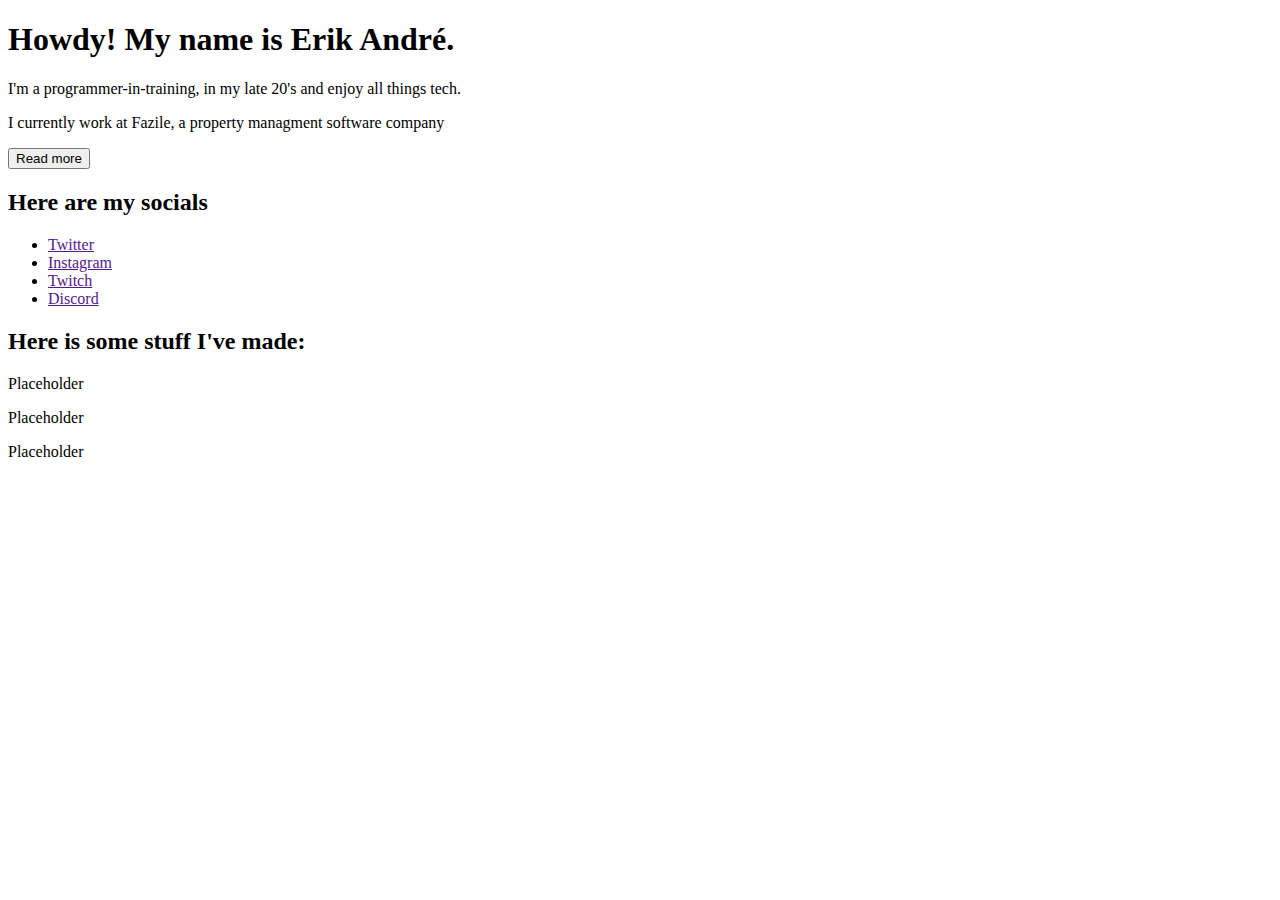
==== index.html @ 4e8978f7 "add initial HTML content" ====
<!DOCTYPE html>
<html lang="en">
<head>
    <meta charset="UTF-8">
    <meta name="viewport" content="width=device-width, initial-scale=1.0">
    <link rel="stylesheet" href="styles.css">
    <link rel="script" href="script.js">
    <title>Document</title>
</head>
<body>
    <div class="intro">
        <h1>
            Howdy! My name is Erik André.
        </h1>
        <p>I'm a programmer-in-training, in my late 20's and enjoy all things tech.</p>
        <p>I currently work at Fazile, a property managment software company</p>
        <button>Read more</button>
    </div>
    <div class="socials">
        <h2>Here are my socials</h2>
        <ul>
            <li><a href="">Twitter</a></li>
            <li><a href="">Instagram</a></li>
            <li><a href="">Twitch</a></li>
            <li><a href="">Discord</a></li>
        </ul>
    </div>
    <div class="portfolio">
        <h2>Here is some stuff I've made:</h2>
        <div class="djponi">
            <p>Placeholder</p>
        </div>
        <div class="bigdaddykarsten">
            <p>Placeholder</p>
        </div>
        <div class="dotnetklubben">
            <p>Placeholder</p>
        </div>
    </div>
</body>
</html>
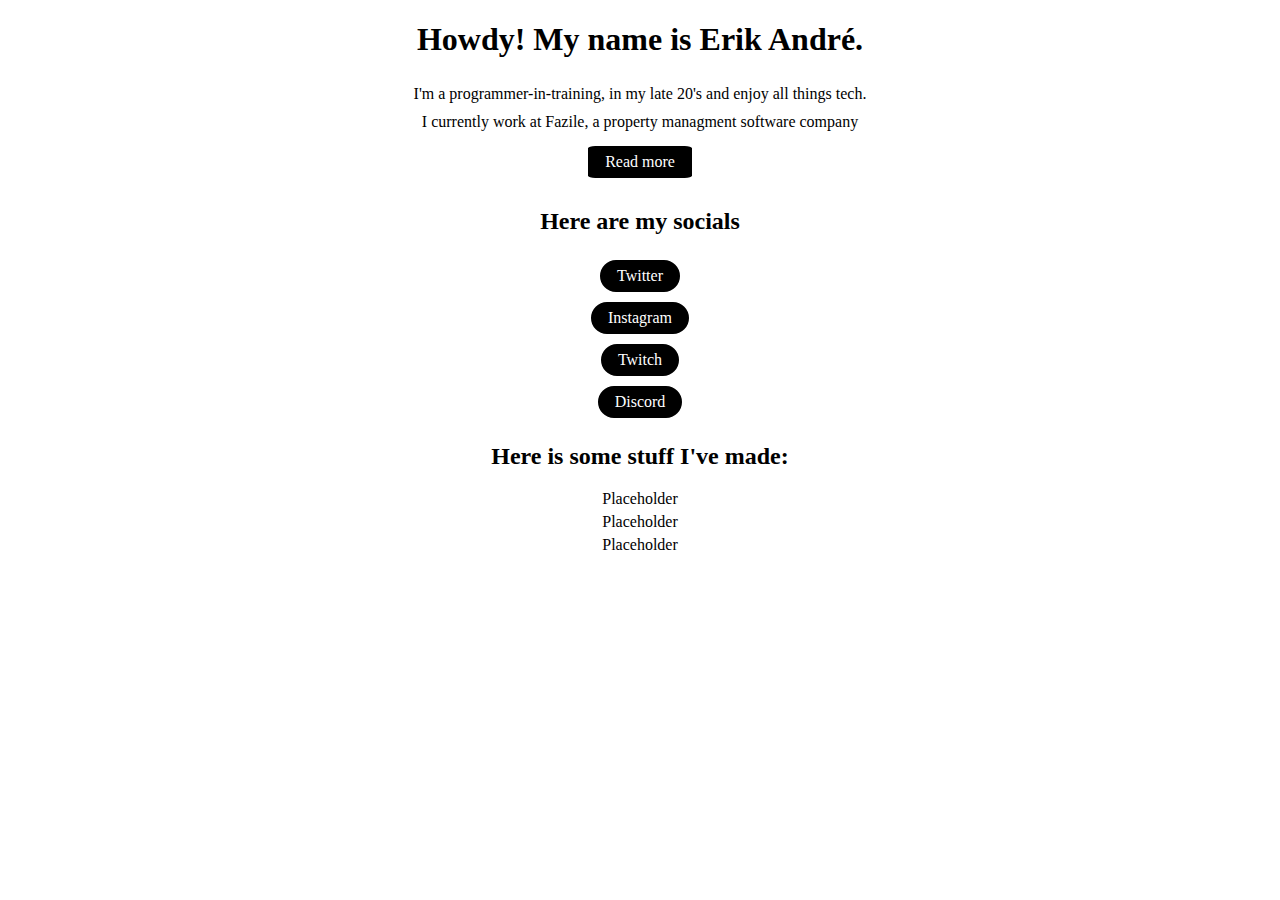
==== commit 3d583878: "Add CSS content and fix div classes" ====
--- a/index.html
+++ b/index.html
@@ -5,7 +5,7 @@
     <meta name="viewport" content="width=device-width, initial-scale=1.0">
     <link rel="stylesheet" href="styles.css">
     <link rel="script" href="script.js">
-    <title>Document</title>
+    <title>Hjem - Erik André Paulsen</title>
 </head>
 <body>
     <div class="intro">
@@ -14,26 +14,24 @@
         </h1>
         <p>I'm a programmer-in-training, in my late 20's and enjoy all things tech.</p>
         <p>I currently work at Fazile, a property managment software company</p>
-        <button>Read more</button>
+        <a href="" class="button">Read more</a>
     </div>
     <div class="socials">
         <h2>Here are my socials</h2>
-        <ul>
-            <li><a href="">Twitter</a></li>
-            <li><a href="">Instagram</a></li>
-            <li><a href="">Twitch</a></li>
-            <li><a href="">Discord</a></li>
-        </ul>
+        <a href="" class="button">Twitter</a>
+        <a href="" class="button">Instagram</a>
+        <a href="" class="button">Twitch</a>
+        <a href="" class="button">Discord</a>
     </div>
     <div class="portfolio">
         <h2>Here is some stuff I've made:</h2>
-        <div class="djponi">
+        <div class="portfolio-item">
             <p>Placeholder</p>
         </div>
-        <div class="bigdaddykarsten">
+        <div class="portfolio-item">
             <p>Placeholder</p>
         </div>
-        <div class="dotnetklubben">
+        <div class="portfolio-item">
             <p>Placeholder</p>
         </div>
     </div>
--- a/styles.css
+++ b/styles.css
@@ -0,0 +1,50 @@
+body{
+    margin:0;
+    padding:0;
+    text-align: center;
+}
+p{
+    margin: 5px;
+}
+.intro{
+    display:flex;
+    flex: 1;
+    flex-wrap: wrap;
+    flex-direction: column;
+    align-items: center;
+}
+.button{
+    background-color: black;
+    color: white;
+    text-decoration: none;
+    margin: 10px;
+    padding:5px 15px;
+    border-style: solid;
+    border-color: black;
+    border-width: 2px;
+    border-radius: 7%;
+}
+.socials>.button{
+    border-radius: 50px;
+    margin:5px;
+}
+.button:hover{
+    background-color: white;
+    color: black;
+    border-color: black;
+}
+.socials{
+    display:flex;
+    flex: 1;
+    flex-wrap: wrap;
+    flex-direction: column;
+    align-items: center;
+}
+.socials-links{
+    display:flex;
+    flex: 1;
+    flex-wrap: wrap;
+    flex-direction: row;
+    align-items: center;
+    justify-content: center;
+}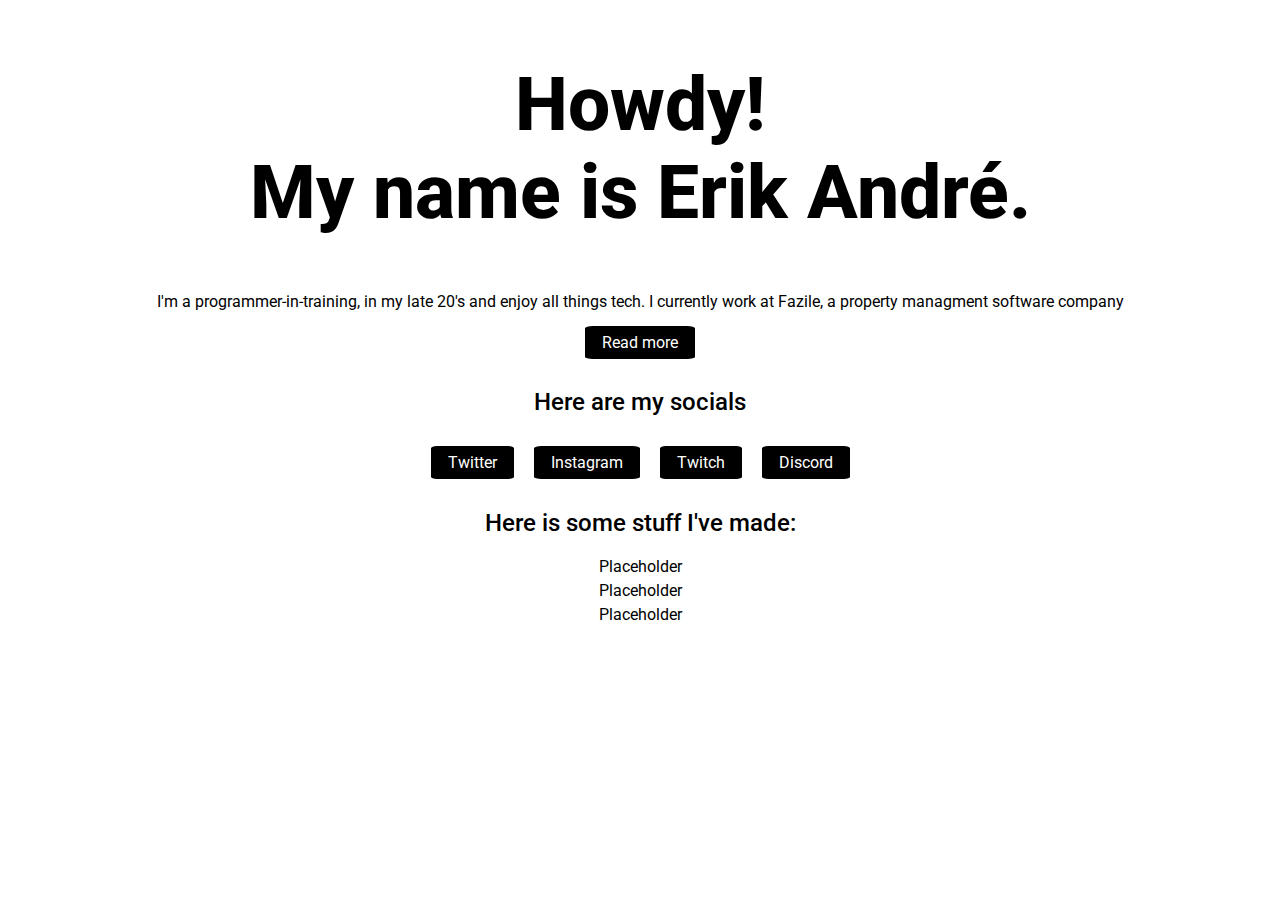
==== commit 5b770791: "Add CSS rules, modified HTML content" ====
--- a/index.html
+++ b/index.html
@@ -5,23 +5,27 @@
     <meta name="viewport" content="width=device-width, initial-scale=1.0">
     <link rel="stylesheet" href="styles.css">
     <link rel="script" href="script.js">
+    <link rel="preconnect" href="https://fonts.googleapis.com">
+    <link rel="preconnect" href="https://fonts.gstatic.com" crossorigin>
+    <link href="https://fonts.googleapis.com/css2?family=Dela+Gothic+One&family=Roboto:wght@100;400;500;700;900&display=swap" rel="stylesheet">
     <title>Hjem - Erik André Paulsen</title>
 </head>
 <body>
     <div class="intro">
         <h1>
-            Howdy! My name is Erik André.
+            Howdy!<br>My name is Erik André.
         </h1>
-        <p>I'm a programmer-in-training, in my late 20's and enjoy all things tech.</p>
-        <p>I currently work at Fazile, a property managment software company</p>
+        <p>I'm a programmer-in-training, in my late 20's and enjoy all things tech. I currently work at Fazile, a property managment software company</p>
         <a href="" class="button">Read more</a>
     </div>
     <div class="socials">
         <h2>Here are my socials</h2>
-        <a href="" class="button">Twitter</a>
-        <a href="" class="button">Instagram</a>
-        <a href="" class="button">Twitch</a>
-        <a href="" class="button">Discord</a>
+        <div class="socials-links">
+            <a href="" class="button">Twitter</a>
+            <a href="" class="button">Instagram</a>
+            <a href="" class="button">Twitch</a>
+            <a href="" class="button">Discord</a>
+        </div>
     </div>
     <div class="portfolio">
         <h2>Here is some stuff I've made:</h2>
--- a/styles.css
+++ b/styles.css
@@ -1,10 +1,21 @@
 body{
     margin:0;
-    padding:0;
+    padding:10px;
     text-align: center;
+    font-family: 'Roboto', sans-serif;
 }
 p{
     margin: 5px;
+}
+h1{
+    font-size: 75px;
+    font-weight: 800;
+}
+h2{
+    font-weight: 500;
+}
+p{
+    font-weight: 400;
 }
 .intro{
     display:flex;
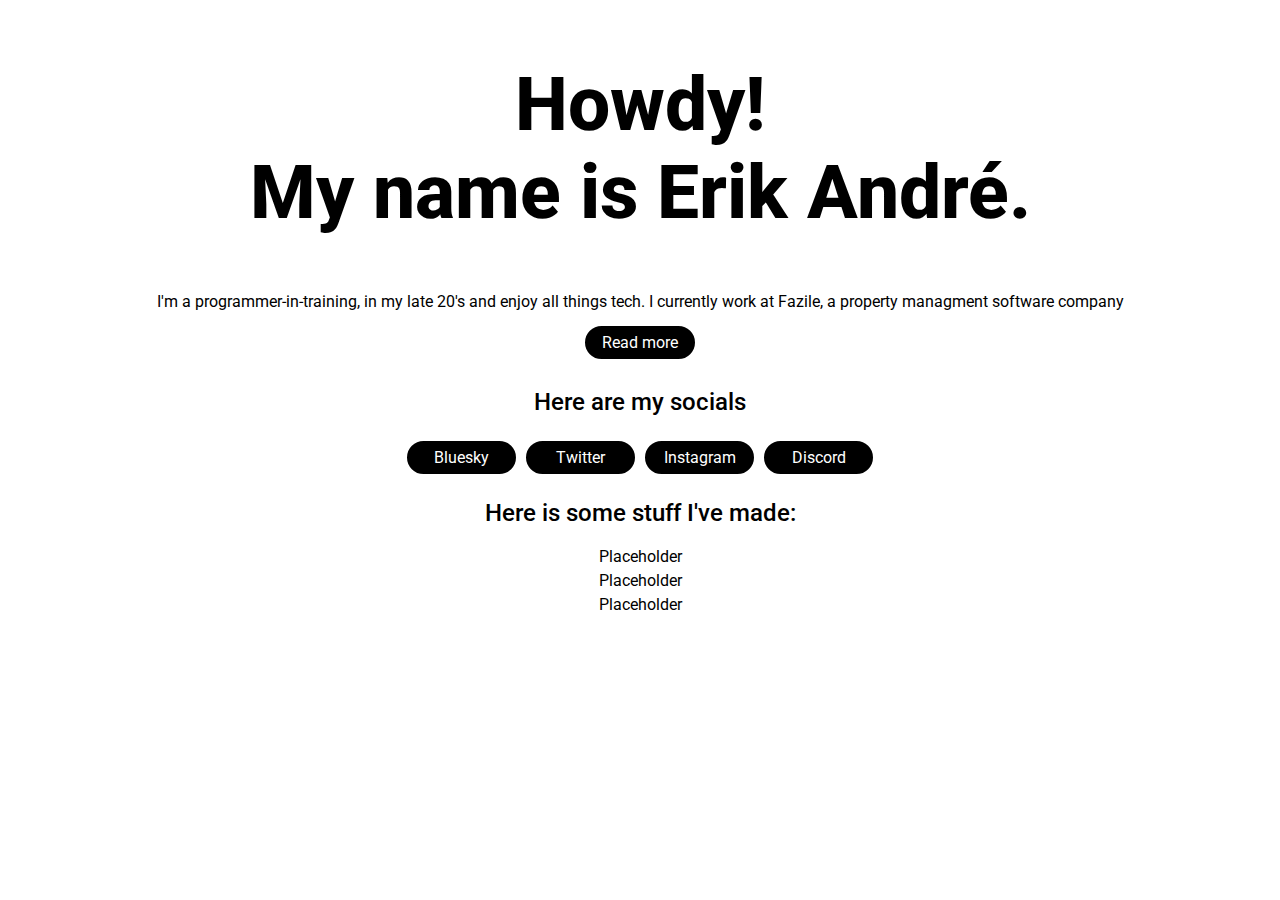
==== commit 7a726950: "Fix button styling + add socials urls" ====
--- a/index.html
+++ b/index.html
@@ -4,27 +4,77 @@
     <meta charset="UTF-8">
     <meta name="viewport" content="width=device-width, initial-scale=1.0">
     <link rel="stylesheet" href="styles.css">
-    <link rel="script" href="script.js">
     <link rel="preconnect" href="https://fonts.googleapis.com">
     <link rel="preconnect" href="https://fonts.gstatic.com" crossorigin>
-    <link href="https://fonts.googleapis.com/css2?family=Dela+Gothic+One&family=Roboto:wght@100;400;500;700;900&display=swap" rel="stylesheet">
-    <title>Hjem - Erik André Paulsen</title>
+    <link href="https://fonts.googleapis.com/css2?family=Roboto:wght@100;400;500;700;900&display=swap" rel="stylesheet">
+    <script src="script.js"></script>
+    <title>Home - Erik André Paulsen</title>
+
+    <style>
+        .bartender{
+            position: absolute;
+            top: 0;
+            left: 0;
+            right: 0;
+            bottom: 0;
+            pointer-events: none;
+        }
+        .bar{
+            height: 20%;
+            width: 100%;
+            background-color: black;
+            animation-name: tend;
+            animation-duration: 0.4s;
+            animation-timing-function: ease-in-out;
+            animation-fill-mode: forwards;
+            transform: translateX(-100%);
+            animation-play-state: paused;
+        }
+        @keyframes tend{
+            0%{
+                transform: translateX(-100%);
+            }
+            100%{
+                transform: translateX(-0%);
+            }
+        }
+        .bar:nth-child(2){
+            animation-delay: 100ms;
+        }
+        .bar:nth-child(3){
+            animation-delay: 200ms;
+        }
+        .bar:nth-child(4){
+            animation-delay: 300ms;
+        }
+        .bar:nth-child(5){
+            animation-delay: 400ms;
+        }
+    </style>
+
 </head>
-<body>
+<body onload="document.body.style.opacity='1'">
+    <div class="bartender">
+        <div class="bar"></div>
+        <div class="bar"></div>
+        <div class="bar"></div>
+        <div class="bar"></div>
+        <div class="bar"></div>
+    </div>
     <div class="intro">
         <h1>
             Howdy!<br>My name is Erik André.
         </h1>
         <p>I'm a programmer-in-training, in my late 20's and enjoy all things tech. I currently work at Fazile, a property managment software company</p>
-        <a href="" class="button">Read more</a>
+        <a href="about.html" onclick="handleClick(event)" class="button">Read more</a>
     </div>
     <div class="socials">
         <h2>Here are my socials</h2>
         <div class="socials-links">
-            <a href="" class="button">Twitter</a>
-            <a href="" class="button">Instagram</a>
-            <a href="" class="button">Twitch</a>
-            <a href="" class="button">Discord</a>
+            <a href="https://bsky.app/profile/erikandre.bsky.social" class="button">Bluesky</a>
+            <a href="https://twitter.com/ErikAndrePauls1" class="button">Twitter</a>
+            <a href="https://www.instagram.com/gnitlo/" class="button">Instagram</a>
+            <a href="https://www.discordapp.com/users/139698887156957185" class="button">Discord</a>
         </div>
     </div>
     <div class="portfolio">
--- a/styles.css
+++ b/styles.css
@@ -3,6 +3,8 @@
     padding:10px;
     text-align: center;
     font-family: 'Roboto', sans-serif;
+    opacity: 0;
+    transition: opacity 2s;
 }
 p{
     margin: 5px;
@@ -33,11 +35,12 @@
     border-style: solid;
     border-color: black;
     border-width: 2px;
-    border-radius: 7%;
+    border-radius: 50px;
 }
-.socials>.button{
+.socials-links>.button{
     border-radius: 50px;
     margin:5px;
+    width: 75px;
 }
 .button:hover{
     background-color: white;
@@ -58,4 +61,13 @@
     flex-direction: row;
     align-items: center;
     justify-content: center;
+}
+.about{
+    background-color:white;
+    color:black;
+}
+.about:hover{
+    background-color: black;
+    border-color: white;
+    color: white;
 }